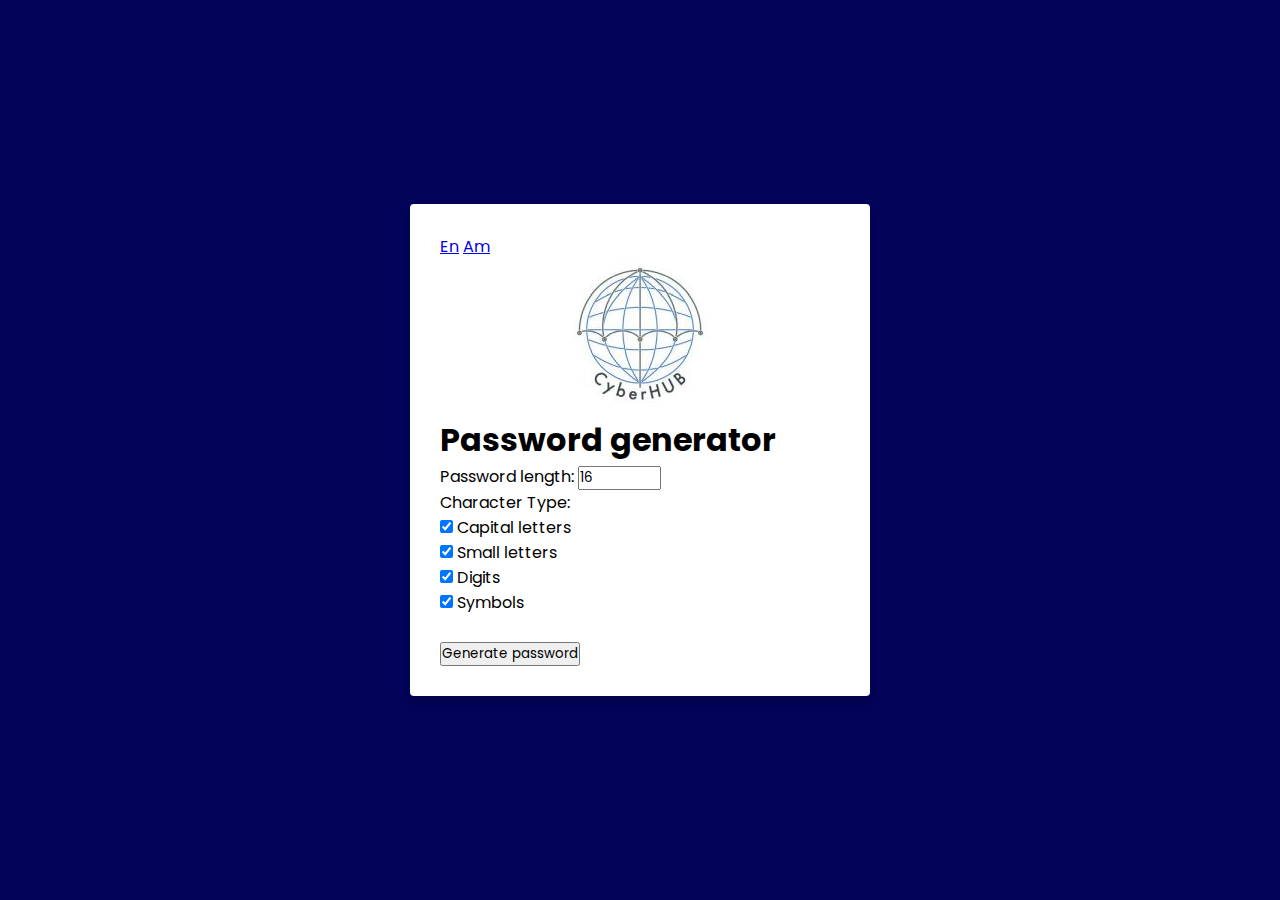
==== index-en.html @ 953f5b38 "Added the English version" ====
<!DOCTYPE html>
<html>

<head>
    <meta charset="UTF-8">
    <title>Random password generator</title>
    <link rel="stylesheet" href="style.css">
    <!-- Google tag (gtag.js) -->
<script async src="https://www.googletagmanager.com/gtag/js?id=UA-158769086-1"></script>
<script>
  window.dataLayer = window.dataLayer || [];
  function gtag(){dataLayer.push(arguments);}
  gtag('js', new Date());

  gtag('config', 'UA-158769086-1');
</script>

</head>

<body>
    <div class="container">
        <p>
            <a href="index-en.html">En</a> <a href="index.html">Am</a>
        </p>
        <div class="logo">
            <img src="cyberhubamlogo.jpg" alt="">
        </div>
        <h1>Password generator</h1>
        <form id="password-form">
            <label for="password-length">Password length:</label>
            <input type="number" id="password-length" name="password-length" min="8" max="128" value="16" required><br>

            <label>Character Type:</label><br>
            <input type="checkbox" id="include-uppercase" name="include-uppercase" checked>
            <label for="include-uppercase">Capital letters</label><br>
            <input type="checkbox" id="include-lowercase" name="include-lowercase" checked>
            <label for="include-lowercase">Small letters</label><br>
            <input type="checkbox" id="include-digits" name="include-digits" checked>
            <label for="include-digits">Digits</label><br>
            <input type="checkbox" id="include-symbols" name="include-symbols" checked>
            <label for="include-symbols">Symbols</label><br><br>

            <button type="submit">Generate password</button>
        </form>

        <div id="password-display"></div>
        <button id="copy-password" style="display:none">Copy</button>
    </div>
    <script src="script.js"></script>
</body>
---- style.css ----
@import url('https://fonts.googleapis.com/css?family=Poppins:400,500,600,700&display=swap');
*{
  margin: 0;
  padding: 0;
  box-sizing: border-box;
  font-family: 'Poppins', sans-serif;
}
body{
  height: 100vh;
  display: flex;
  align-items: center;
  justify-content: center;
  background: #030359;
}
.container{
  position: relative;
  max-width: 460px;
  width: 100%;
  background: #fff;
  border-radius: 4px;
  padding: 30px;
  margin: 0 20px;
  box-shadow: 0 5px 10px rgba(0,0,0,0.2);
}
.container .input-box{
  position: relative;
}
.title {
  text-align: center;
}
.input-box .show_hide{
  position: absolute;
  right: 16px;
  top: 50%;
  transform: translateY(-50%);
  color: #A6A6A6;
  padding: 5px;
  cursor: pointer;
}
.input-box input{
  height: 60px;
  width: 100%;
  border: 2px solid #d3d3d3;
  border-radius: 4px;
  font-size: 18px;
  font-weight: 500;
  color: #333;
  outline: none;
  padding: 0 50px 0 16px;
}
.container .indicator{
  display: none;
}
.container .indicator.active{
  display: block;
  margin-top: 14px;
}
.indicator .icon-text{
  display: flex;
  align-items: center;
}
.icon-text .error_icon{
  margin-right: 8px;
}
.icon-text .text{
  font-size: 14px;
  font-weight: 500;
  letter-spacing: 1px;
}
.logo {
  text-align: center;
}
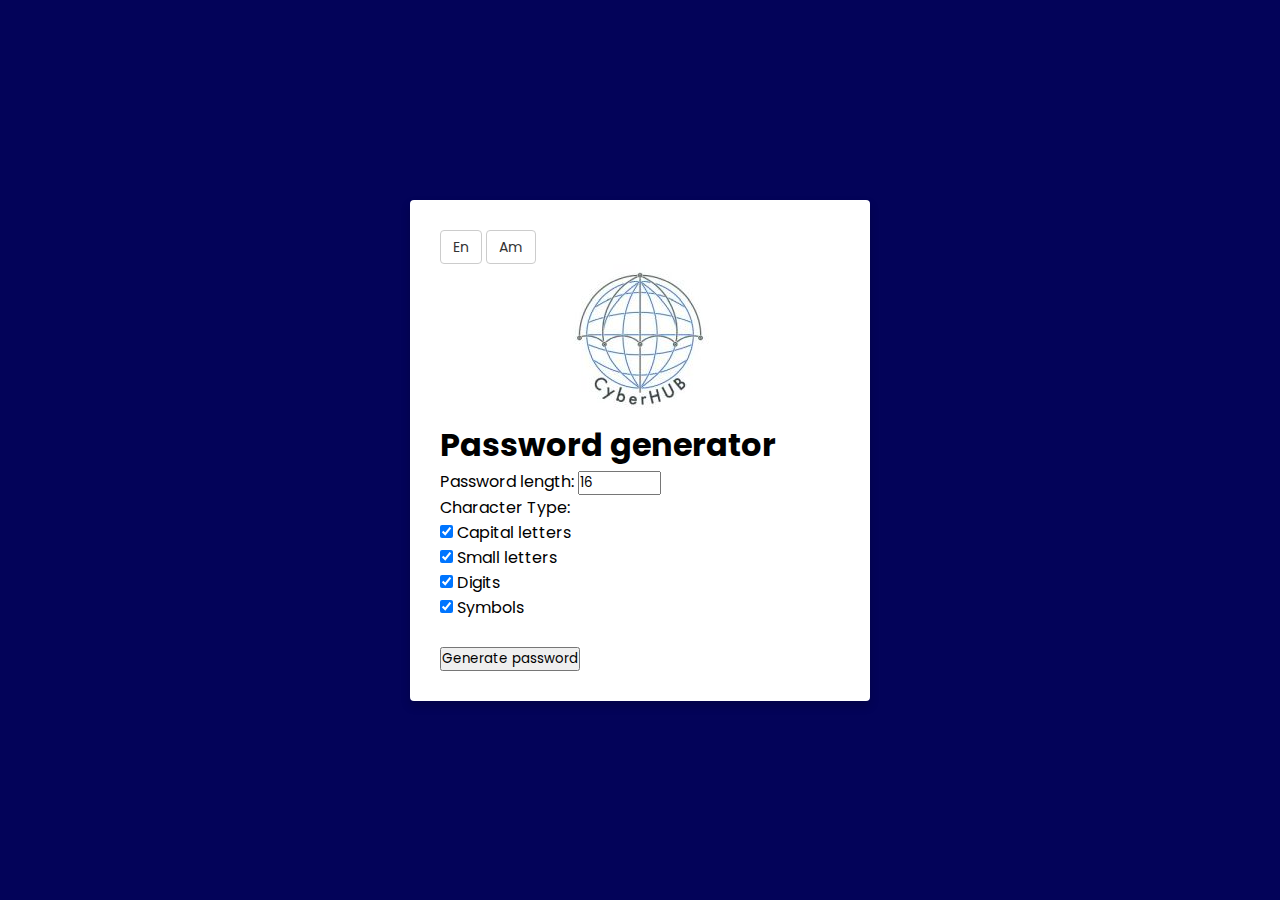
==== commit a75cad9f: "Style the top links as buttons" ====
--- a/index-en.html
+++ b/index-en.html
@@ -19,9 +19,14 @@
 
 <body>
     <div class="container">
-        <p>
-            <a href="index-en.html">En</a> <a href="index.html">Am</a>
-        </p>
+<!--    <p>
+      <a href="index-en.html">En</a> <a href="index.html">Am</a>
+  </p> -->
+
+  <p>
+    <a href="index-en.html" class="button">En</a>
+    <a href="index.html" class="button">Am</a>
+  </p>
         <div class="logo">
             <img src="cyberhubamlogo.jpg" alt="">
         </div>
--- a/style.css
+++ b/style.css
@@ -69,4 +69,21 @@
 }
 .logo {
   text-align: center;
+}
+
+.button {
+  display: inline-block;
+  padding: 6px 12px;
+  font-size: 14px;
+  font-weight: 400;
+  line-height: 1.42857143;
+  text-align: center;
+  white-space: nowrap;
+  vertical-align: middle;
+  cursor: pointer;
+  border: 1px solid #ccc;
+  border-radius: 4px;
+  text-decoration: none;
+  color: #333;
+  background-color: #fff;
 }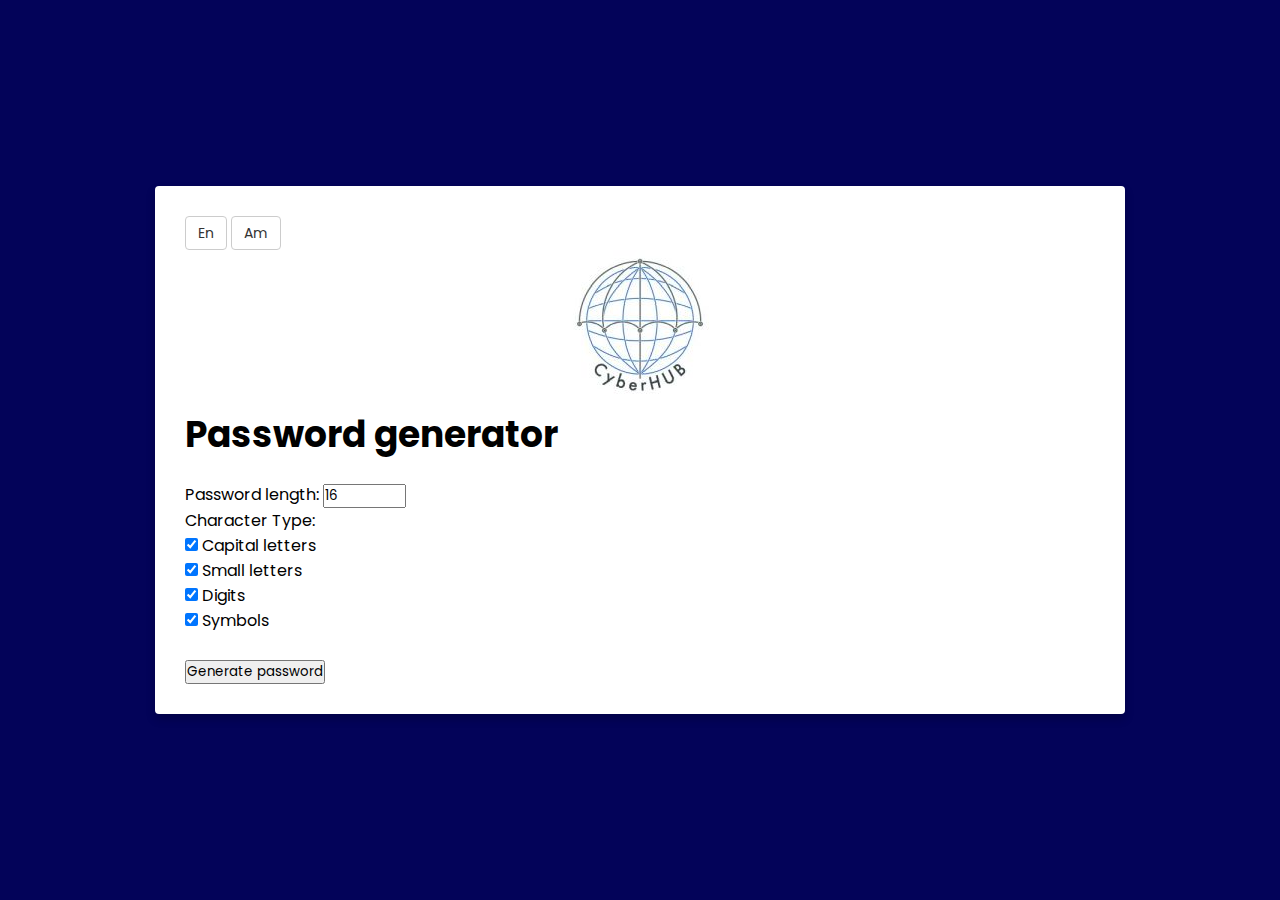
==== commit 29a3e57e: "Changed CSS to adjust on mobile and larger screens" ====
--- a/index-en.html
+++ b/index-en.html
@@ -5,6 +5,7 @@
     <meta charset="UTF-8">
     <title>Random password generator</title>
     <link rel="stylesheet" href="style.css">
+    <meta name="viewport" content="width=device-width, initial-scale=1.0">
     <!-- Google tag (gtag.js) -->
 <script async src="https://www.googletagmanager.com/gtag/js?id=UA-158769086-1"></script>
 <script>
--- a/style.css
+++ b/style.css
@@ -14,7 +14,8 @@
 }
 .container{
   position: relative;
-  max-width: 460px;
+  max-width: 100%;
+  padding: 0 15px;
   width: 100%;
   background: #fff;
   border-radius: 4px;
@@ -22,6 +23,7 @@
   margin: 0 20px;
   box-shadow: 0 5px 10px rgba(0,0,0,0.2);
 }
+
 .container .input-box{
   position: relative;
 }
@@ -86,4 +88,45 @@
   text-decoration: none;
   color: #333;
   background-color: #fff;
-}+}
+
+.button:hover {
+  background-color: #f5f5f5;
+  border-color: #adadad;
+}
+
+.button:active {
+  background-color: #e6e6e6;
+  border-color: #8c8c8c;
+}
+
+@media only screen and (min-width: 768px) {
+  .container {
+    max-width: 750px;
+    margin: 0 auto;
+  }
+  h1 {
+    font-size: 36px;
+  }
+  /* Add more styles for larger screens */
+}
+
+@media only screen and (min-width: 992px) {
+  .container {
+    max-width: 970px;
+  }
+  /* Add more styles for even larger screens */
+}
+
+.container {
+  display: flex;
+  flex-direction: column;
+}
+
+.logo {
+  align-self: center;
+}
+
+form {
+  margin-top: 20px;
+}
